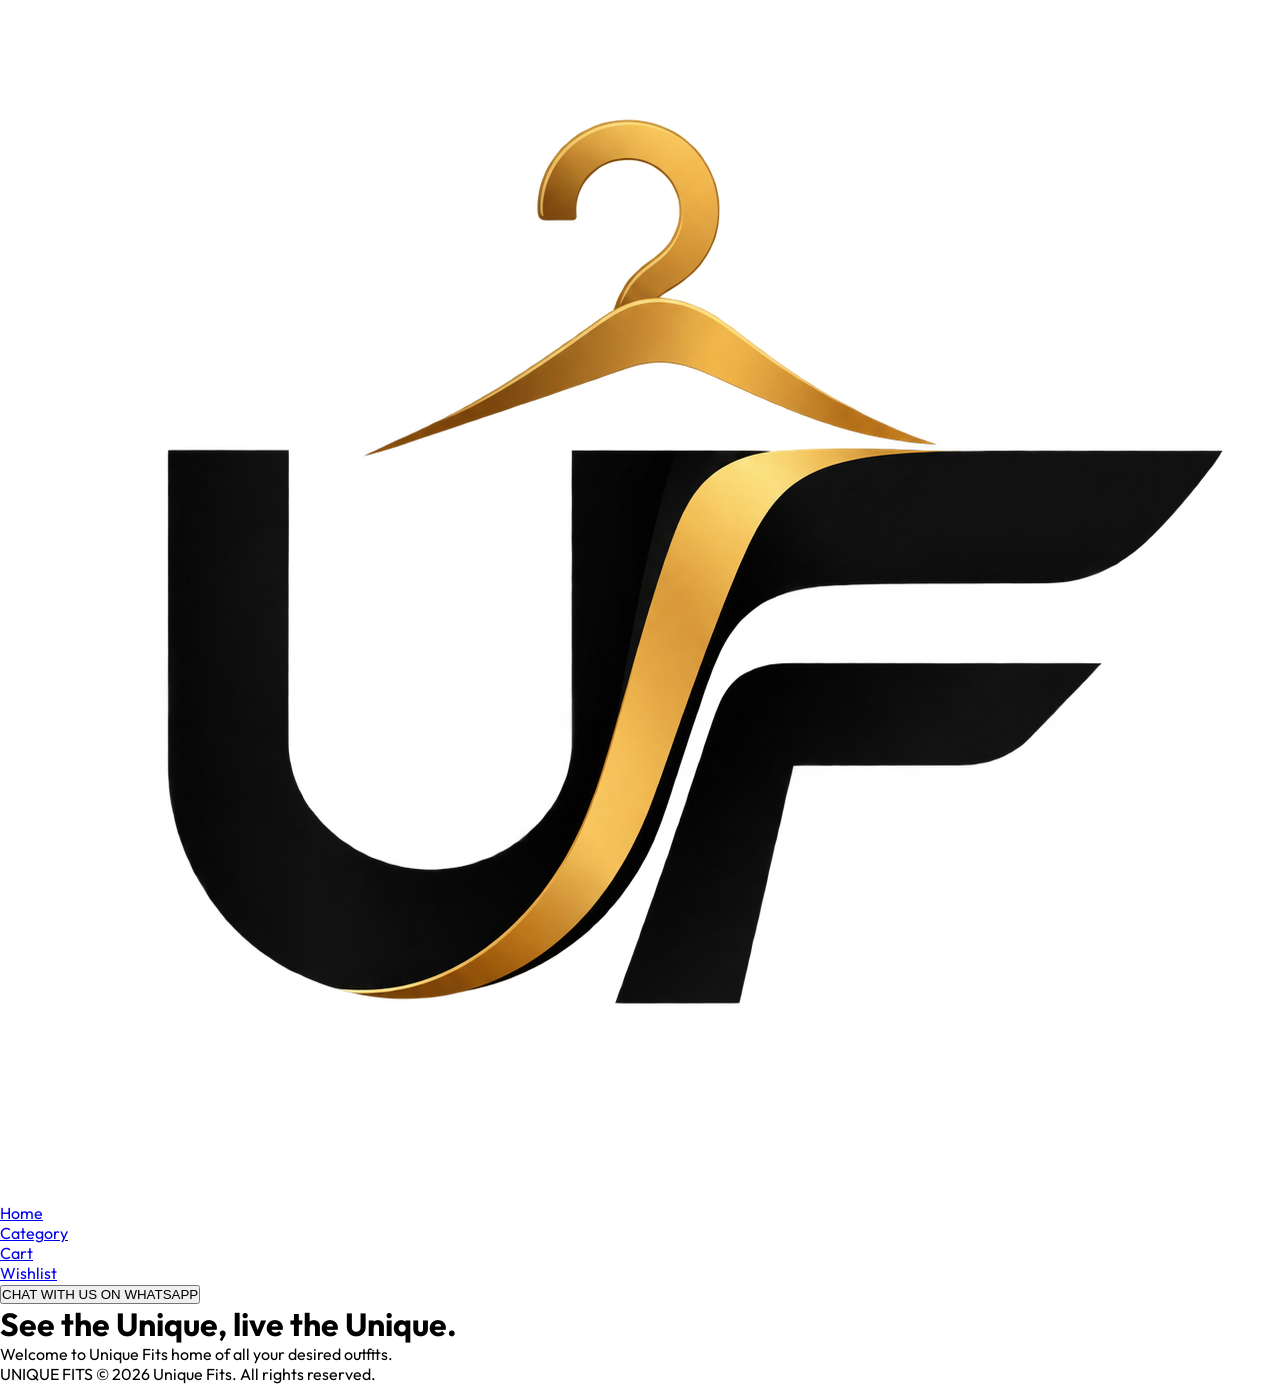
==== index.html @ 9005fc28 "Add html file and styles folder -created the html structure -add asset folder -add the logo image in" ====
<!doctype html>
<html lang="en">
  <head>
    <meta charset="UTF-8" />
    <meta name="viewport" content="width=device-width, initial-scale=1.0" />
    <meta
      name="description"
      content="This is an online botique where customers can reach out and view out different outfits and also reachout to the seller for more information."
    />
    <meta name="author" content="Dalton Prosper" />
    <link rel="stylesheet" href="./styles/style.css" />

    <title>Unique Fits</title>
    <link
      href="https://fonts.googleapis.com/css2?family=Agrave+Pro:wght@100..700&family=Outfit:wght@100..900&display=swap"
      rel="stylesheet"
    />
  </head>
  <body>
    <div class="logo">
      <img src="./assets/logo.png" />
    </div>

    <div class="menu-links">
      <ul>
        <li><a href="#">Home</a></li>
        <li><a href="#">Category</a></li>
        <li><a href="#">Cart</a></li>
        <li><a href="#">Wishlist</a></li>
      </ul>

      <button class="contact-button">CHAT WITH US ON WHATSAPP</button>
    </div>

    <div class="text">
      <h1 class="text-title">
        See the <span class="key-wrd">Unique</span>, live the
        <span>Unique</span>.
      </h1>
      <p class="text-content">
        Welcome to <span class="name">Unique Fits</span> home of all your
        desired outfits.
      </p>
    </div>
    <footer>UNIQUE FITS © 2026 Unique Fits. All rights reserved.</footer>
  </body>
</html>
---- styles/style.css ----
* {
  margin: 0;
  padding: 0;
}

body {
  font-family: "Outfit", sans-serif;
  background-image: "3243f8cc6e75d67fd64c0f4c7af46b75.jpg";
}
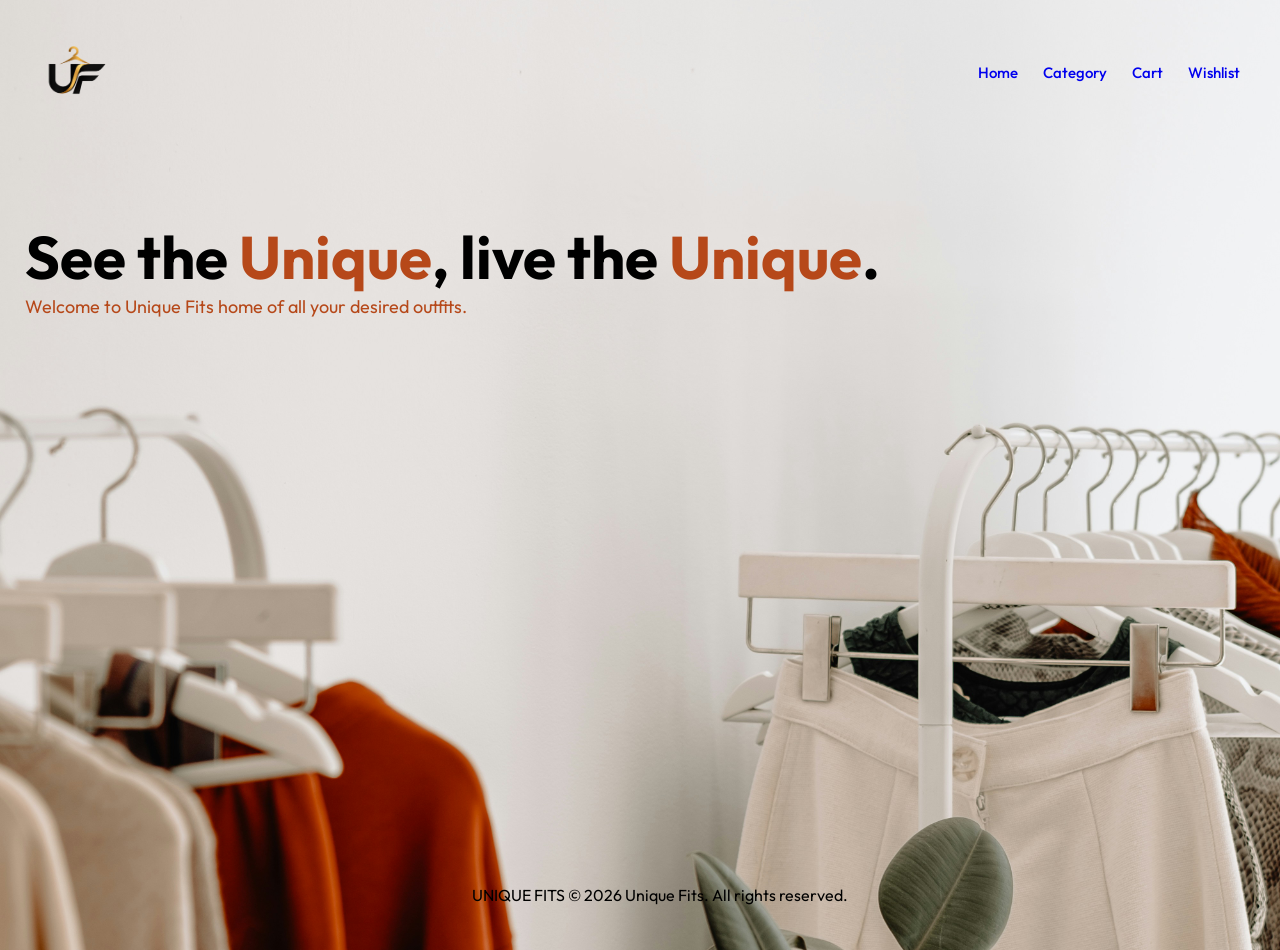
==== commit 7392be39: "Add style to the webpage -add images to the assets folder -add style to the css" ====
--- a/index.html
+++ b/index.html
@@ -17,22 +17,21 @@
     />
   </head>
   <body>
-    <div class="logo">
-      <img src="./assets/logo.png" />
+    <div class="header">
+      <div class="logo">
+        <img src="./assets/logo.png" />
+      </div>
+
+      <div class="menu-links">
+        <ul>
+          <li><a href="#">Home</a></li>
+          <li><a href="#">Category</a></li>
+          <li><a href="#">Cart</a></li>
+          <li><a href="#">Wishlist</a></li>
+        </ul>
+      </div>
     </div>
-
-    <div class="menu-links">
-      <ul>
-        <li><a href="#">Home</a></li>
-        <li><a href="#">Category</a></li>
-        <li><a href="#">Cart</a></li>
-        <li><a href="#">Wishlist</a></li>
-      </ul>
-
-      <button class="contact-button">CHAT WITH US ON WHATSAPP</button>
-    </div>
-
-    <div class="text">
+    <div class="textbox">
       <h1 class="text-title">
         See the <span class="key-wrd">Unique</span>, live the
         <span>Unique</span>.
@@ -42,6 +41,7 @@
         desired outfits.
       </p>
     </div>
+
     <footer>UNIQUE FITS © 2026 Unique Fits. All rights reserved.</footer>
   </body>
 </html>
--- a/styles/style.css
+++ b/styles/style.css
@@ -5,5 +5,73 @@
 
 body {
   font-family: "Outfit", sans-serif;
-  background-image: "3243f8cc6e75d67fd64c0f4c7af46b75.jpg";
+  background-image: url("/assets/img-1.jpg");
+  background-size: cover;
+  background-position: center;
+  margin: 10px;
+  padding: 15px;
+  display: flex;
+  flex-direction: column;
+  min-height: 100vh;
 }
+
+.header {
+  display: flex;
+  align-items: center;
+  justify-content: space-between;
+  padding: 15px;
+  width: 100%;
+  box-sizing: border-box;
+}
+
+.logo img {
+  width: 70px;
+  height: auto;
+  object-fit: contain;
+  display: block;
+}
+
+.menu-links ul {
+  display: flex;
+  align-items: center;
+  gap: 25px;
+  list-style: none;
+  margin: 0;
+  padding: 0;
+}
+
+.menu-links ul li a {
+  text-decoration: none;
+  font-size: 15px;
+  font-weight: 500;
+}
+
+.textbox {
+  margin-top: 100px;
+}
+
+.text-title {
+  font-size: 60px;
+  text-align: left;
+}
+
+p {
+  font-size: large;
+  color: rgb(182, 72, 25);
+  font-weight: 400;
+}
+
+.text-title .key-wrd {
+  color: rgb(182, 72, 25);
+}
+
+.text-title span:last-child {
+  color: rgb(182, 72, 25);
+}
+
+footer {
+  width: 100%;
+  margin-top: auto;
+  text-align: center;
+  padding: 20px;
+}
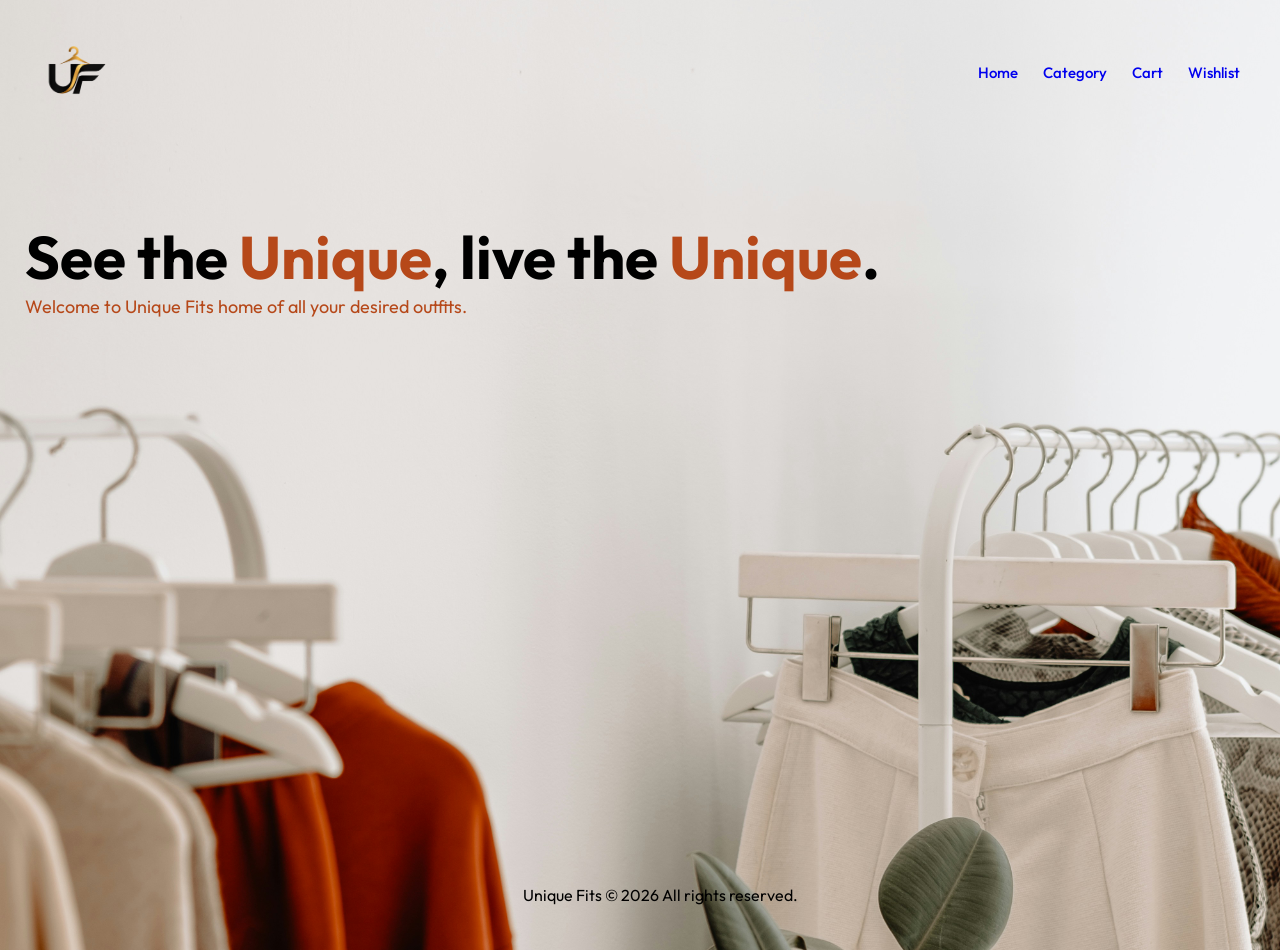
==== commit 124ade1b: "Add animations to styles.css" ====
--- a/index.html
+++ b/index.html
@@ -42,6 +42,6 @@
       </p>
     </div>
 
-    <footer>UNIQUE FITS © 2026 Unique Fits. All rights reserved.</footer>
+    <footer>Unique Fits © 2026 All rights reserved.</footer>
   </body>
 </html>
--- a/styles/style.css
+++ b/styles/style.css
@@ -13,6 +13,16 @@
   display: flex;
   flex-direction: column;
   min-height: 100vh;
+  animation: fadeIn 1.5s ease-in;
+}
+
+@keyframes fadeIn {
+  from {
+    opacity: 0;
+  }
+  to {
+    opacity: 1;
+  }
 }
 
 .header {
@@ -29,6 +39,18 @@
   height: auto;
   object-fit: contain;
   display: block;
+  animation: float 3s ease-in-out infinite;
+}
+
+@keyframes float {
+  0%,
+  100% {
+    transform: translateY(0);
+  }
+
+  50% {
+    transform: translateY(-15px);
+  }
 }
 
 .menu-links ul {
@@ -53,6 +75,18 @@
 .text-title {
   font-size: 60px;
   text-align: left;
+  animation: slideIn 1s ease-out;
+}
+
+@keyframes slideIn {
+  from {
+    transform: translateX(-100px);
+    opacity: 0;
+  }
+  to {
+    transform: translateX(0);
+    opacity: 1;
+  }
 }
 
 p {
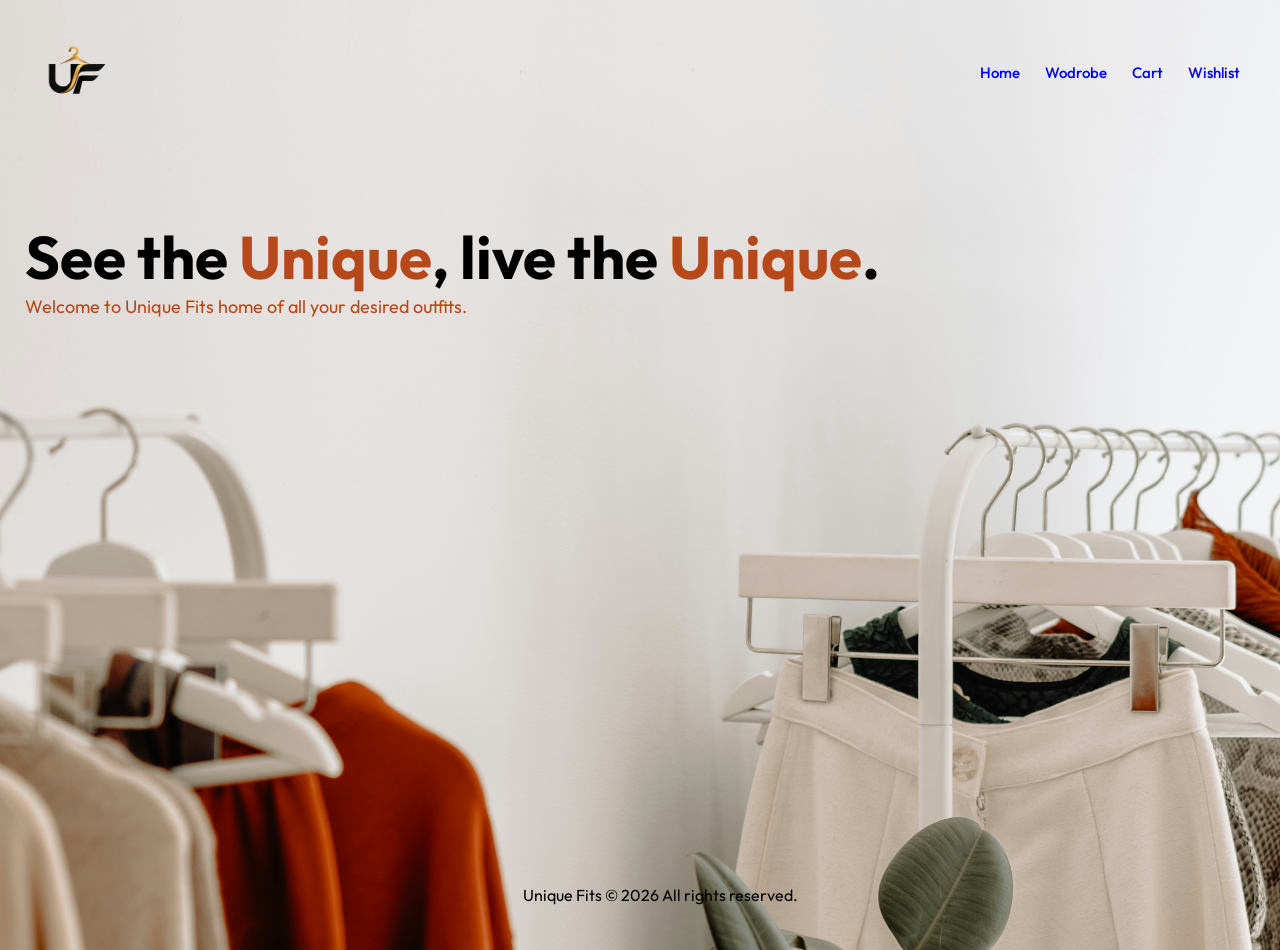
==== commit fd0f6897: "Add html and css for Wodrobe link" ====
--- a/index.html
+++ b/index.html
@@ -25,7 +25,7 @@
       <div class="menu-links">
         <ul>
           <li><a href="#">Home</a></li>
-          <li><a href="#">Category</a></li>
+          <li><a href="wodrobe.html">Wodrobe</a></li>
           <li><a href="#">Cart</a></li>
           <li><a href="#">Wishlist</a></li>
         </ul>
